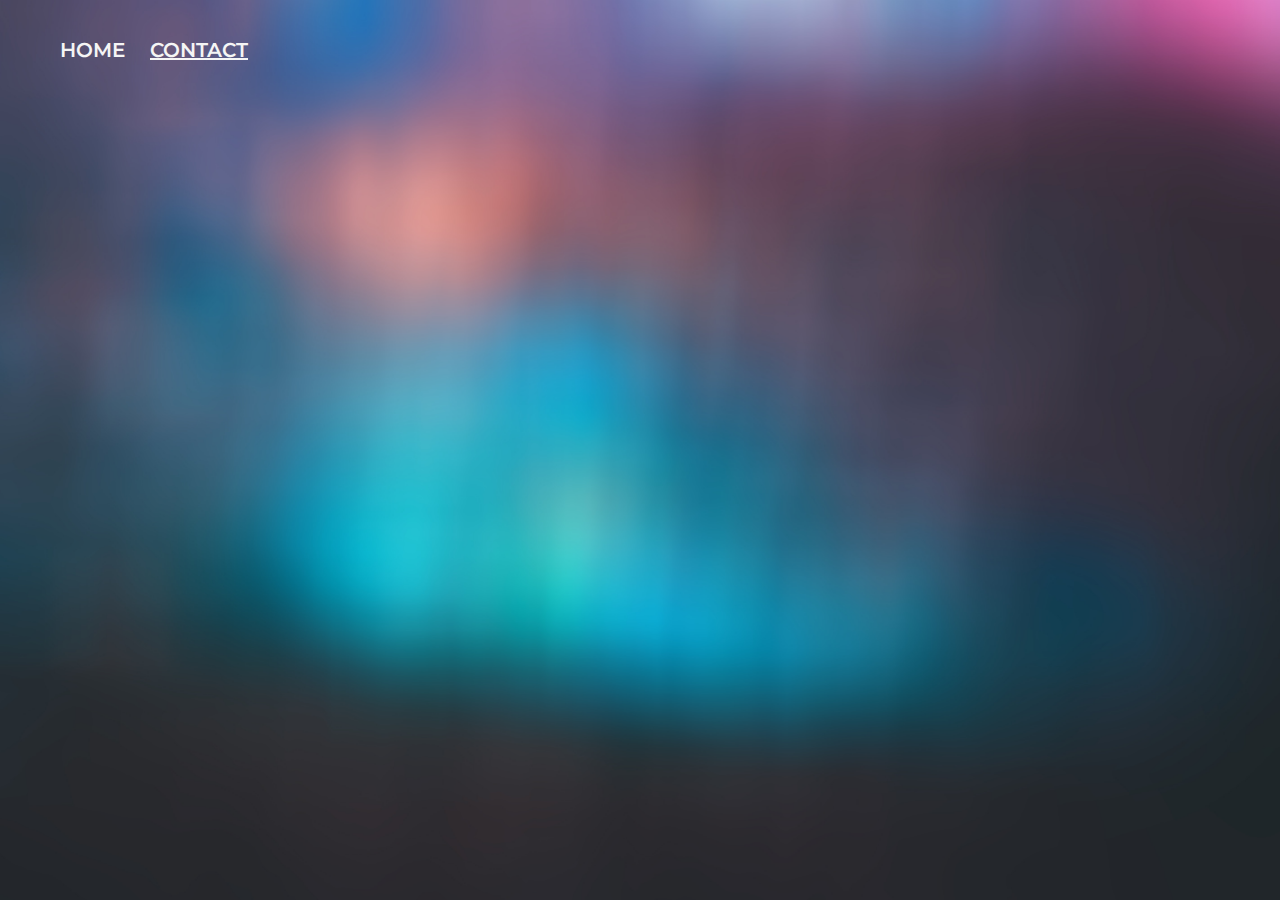
==== contact.html @ 4f4d2bc2 "#1 #2 #3 - basic UI and home page" ====
<!DOCTYPE html>
<html lang="en">

<head>
    <meta charset="UTF-8">
    <meta name="viewport" content="width=device-width, initial-scale=1.0">
    <meta http-equiv="X-UA-Compatible" content="ie=edge">
    <title>Remas 1st page</title>
    <link rel="stylesheet" href="css/style.css">
</head>

<body>
    <div class="container">
        <nav class="navi">
            <a href="index.html">HOME</a>
            <a href="contact.html" class="active">CONTACT</a>
        </nav>
    </div>
</body>

</html>
---- css/style.css ----
@import url('https://fonts.googleapis.com/css2?family=Montserrat:wght@100;600&display=swap');
    @import url("reset.css");
    @import url("main.css");
    @import url("home.css");
    @import url("contact.css");
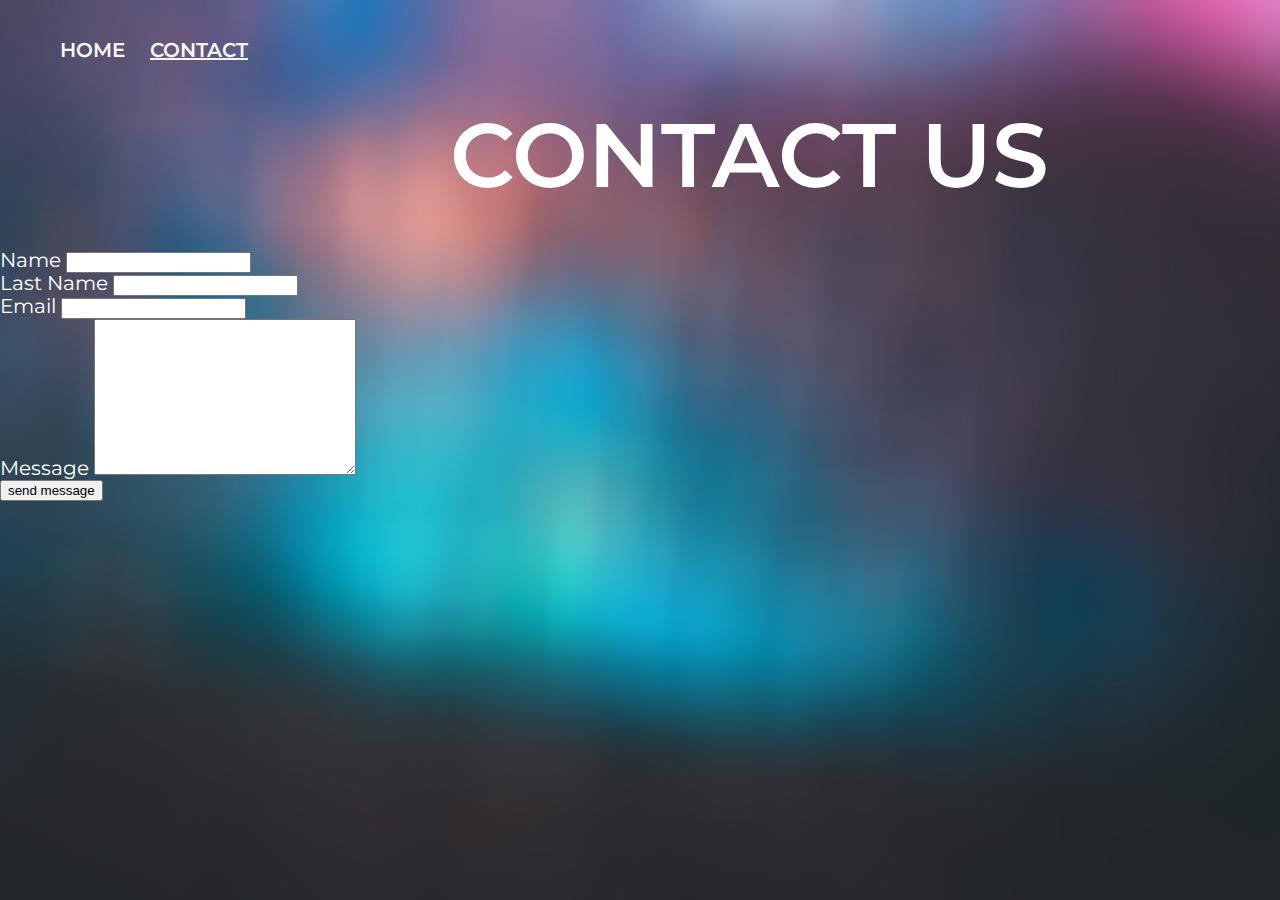
==== commit b1d1f5c4: "#5 - create contact form" ====
--- a/contact.html
+++ b/contact.html
@@ -5,16 +5,48 @@
     <meta charset="UTF-8">
     <meta name="viewport" content="width=device-width, initial-scale=1.0">
     <meta http-equiv="X-UA-Compatible" content="ie=edge">
-    <title>Remas 1st page</title>
+    <title>Contact - Hello World</title>
     <link rel="stylesheet" href="css/style.css">
+    <link rel="stylesheet" href="css/contact.css">
 </head>
 
 <body>
     <div class="container">
         <nav class="navi">
-            <a href="index.html">HOME</a>
-            <a href="contact.html" class="active">CONTACT</a>
+            <ul>
+                <li>
+                    <a href="index.html">Home</a>
+                </li>
+                <li>
+                    <a href="contact.html" class="active">Contact</a>
+                </li>
+            </ul>
         </nav>
+        <main>
+            <h1 class="contact">Contact us</h1>
+            <form class="contact-form">
+                <div class="form-group">
+                    <label for="Name">Name</label>
+                    <input type="text" id="Name">
+                </div>
+                <div class="form-group">
+                    <label for="Last-name">Last Name</label>
+                    <input type="text" id="Last-name">
+                </div>
+                <div class="form-group">
+                    <label for="Email">Email</label>
+                    <input type="text" id="Email">
+                </div>
+                <div class="form-group">
+                    <label for="Message">Message</label>
+                    <textarea type="text" id="Message" cols="30" rows="10"></textarea>
+                </div>
+                <div class="sumbit-button">
+                    <input id="button" type="submit" value="send message">
+
+                </div>
+            </form>
+        </main>
     </div>
 </body>
 
--- a/css/style.css
+++ b/css/style.css
@@ -1,5 +1,3 @@
     @import url('https://fonts.googleapis.com/css2?family=Montserrat:wght@100;600&display=swap');
     @import url("reset.css");
-    @import url("main.css");
-    @import url("home.css");
-    @import url("contact.css");+    @import url("main.css");--- a/css/contact.css
+++ b/css/contact.css
@@ -0,0 +1,10 @@
+.contact {
+    padding: 50px 50px 50px 450px;
+}
+
+.submit-button {
+    margin: 30px;
+    margin-left: 20%;
+    background-color: cadetblue;
+    text-transform: uppercase;
+}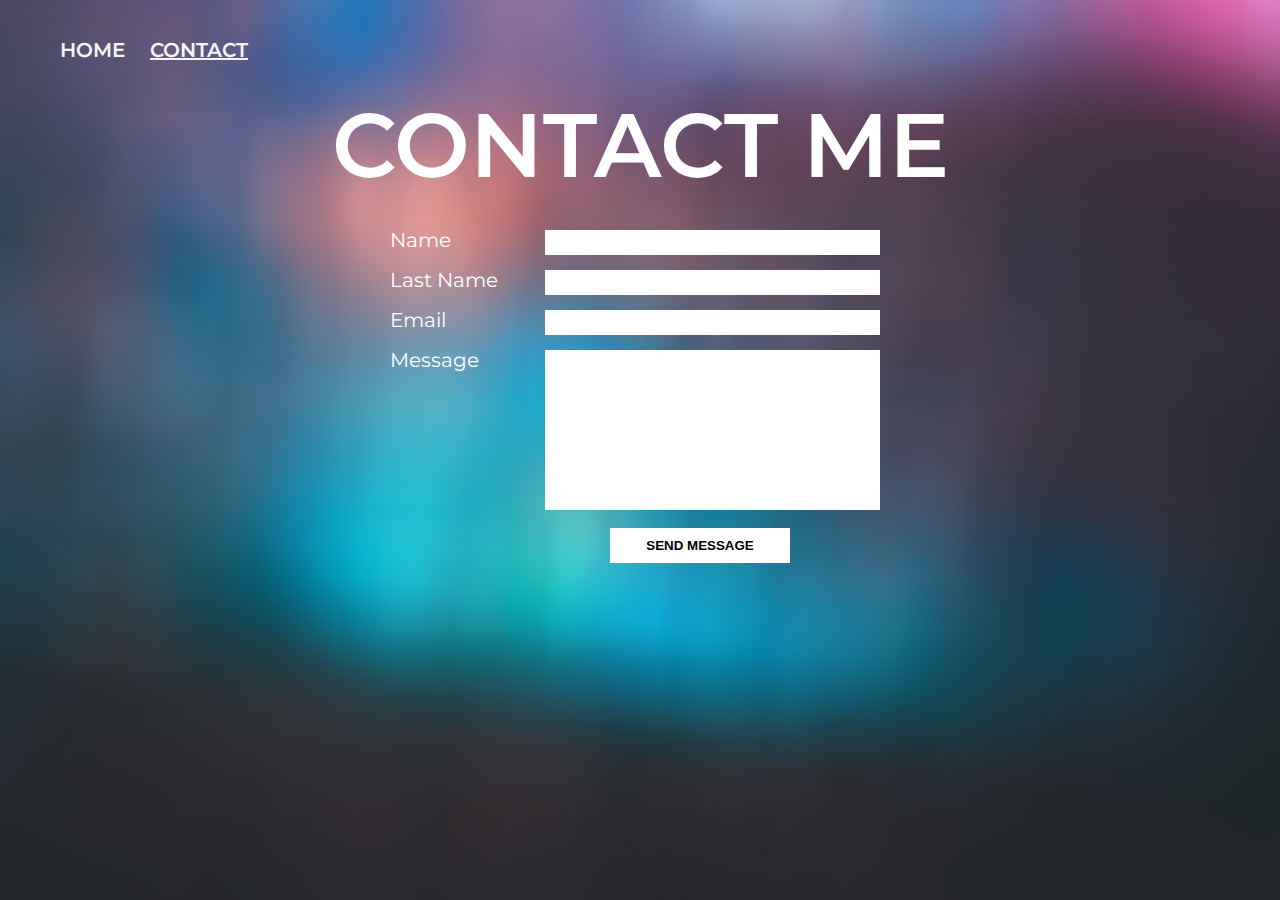
==== commit 03e41c45: "Improved contact page" ====
--- a/contact.html
+++ b/contact.html
@@ -23,27 +23,26 @@
             </ul>
         </nav>
         <main>
-            <h1 class="contact">Contact us</h1>
+            <h1 class="contact">Contact me</h1>
             <form class="contact-form">
                 <div class="form-group">
-                    <label for="Name">Name</label>
-                    <input type="text" id="Name">
+                    <label for="name">Name</label>
+                    <input type="text" id="name">
                 </div>
                 <div class="form-group">
-                    <label for="Last-name">Last Name</label>
-                    <input type="text" id="Last-name">
+                    <label for="last-name">Last Name</label>
+                    <input type="text" id="last-name">
                 </div>
                 <div class="form-group">
-                    <label for="Email">Email</label>
-                    <input type="text" id="Email">
+                    <label for="email">Email</label>
+                    <input type="text" id="email">
                 </div>
                 <div class="form-group">
-                    <label for="Message">Message</label>
-                    <textarea type="text" id="Message" cols="30" rows="10"></textarea>
+                    <label for="message">Message</label>
+                    <textarea type="text" id="message" cols="30" rows="10"></textarea>
                 </div>
-                <div class="sumbit-button">
+                <div class="submit-button">
                     <input id="button" type="submit" value="send message">
-
                 </div>
             </form>
         </main>
--- a/css/contact.css
+++ b/css/contact.css
@@ -1,10 +1,40 @@
 .contact {
-    padding: 50px 50px 50px 450px;
+    text-align: center;
+    margin: 2rem 0;
 }
 
-.submit-button {
-    margin: 30px;
-    margin-left: 20%;
-    background-color: cadetblue;
+label {
+    width: 30%;
+    display: inline-block;
+    vertical-align: top;
+}
+
+input,
+textarea {
+    width: 65%;
+    padding: 5px;
+    display: inline-block;
+    border: 0;
+}
+
+.form-group {
+    margin-bottom: 15px;
+}
+
+.submit-button input {
+    padding: 10px;
+    background-color: white;
     text-transform: uppercase;
+    width: 180px;
+    font-weight: bold;
+    margin-left: 220px;
+}
+
+.contact-form {
+    width: 500px;
+    margin: 0 auto;
+}
+
+textarea {
+    resize: none;
 }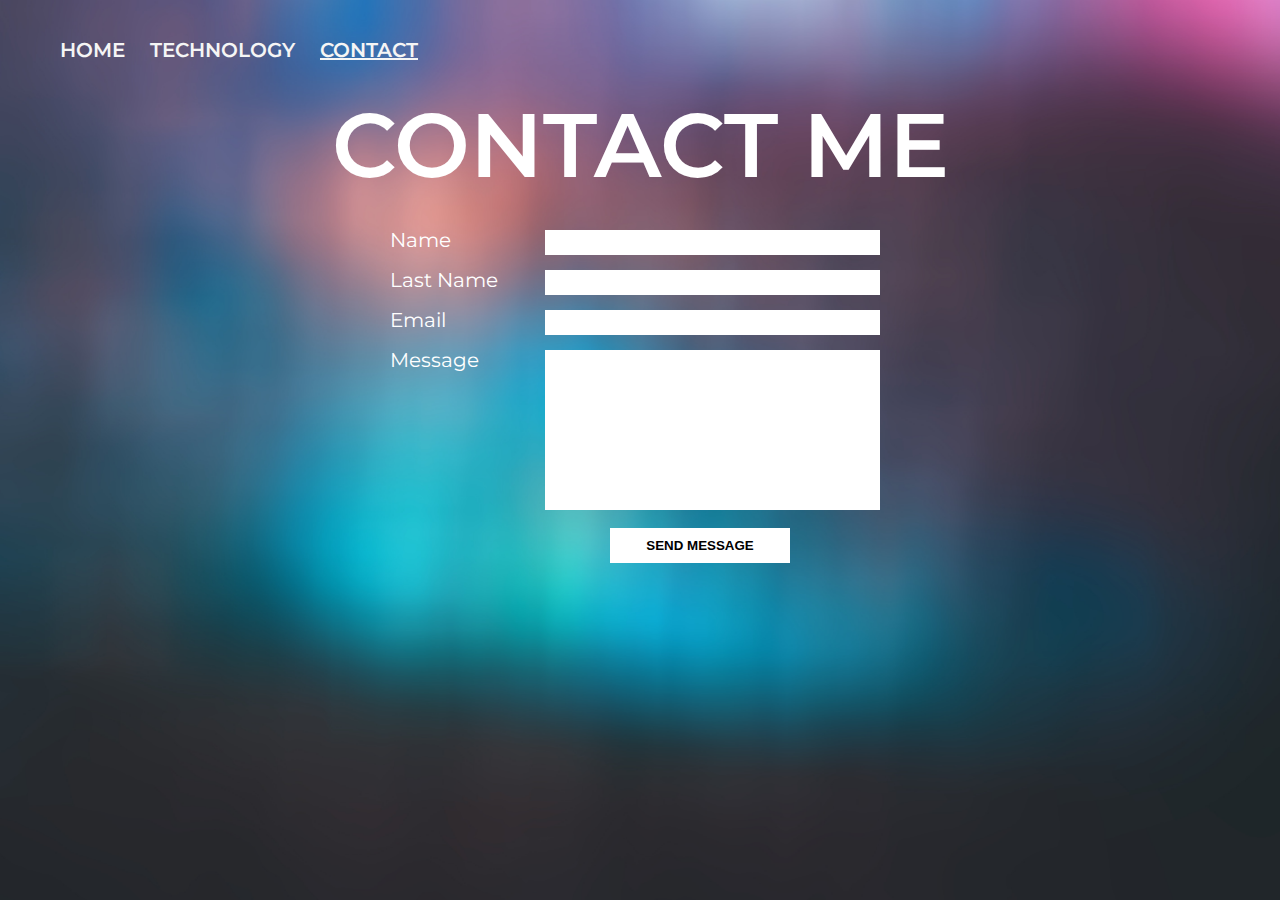
==== commit 0d1ce933: "Added technology page" ====
--- a/contact.html
+++ b/contact.html
@@ -18,12 +18,15 @@
                     <a href="index.html">Home</a>
                 </li>
                 <li>
+                    <a href="technology.html">Technology</a>
+                </li>
+                <li>
                     <a href="contact.html" class="active">Contact</a>
                 </li>
             </ul>
         </nav>
         <main>
-            <h1 class="contact">Contact me</h1>
+            <h1 class="page-title">Contact me</h1>
             <form class="contact-form">
                 <div class="form-group">
                     <label for="name">Name</label>
--- a/css/contact.css
+++ b/css/contact.css
@@ -1,4 +1,4 @@
-.contact {
+.page-title {
     text-align: center;
     margin: 2rem 0;
 }
